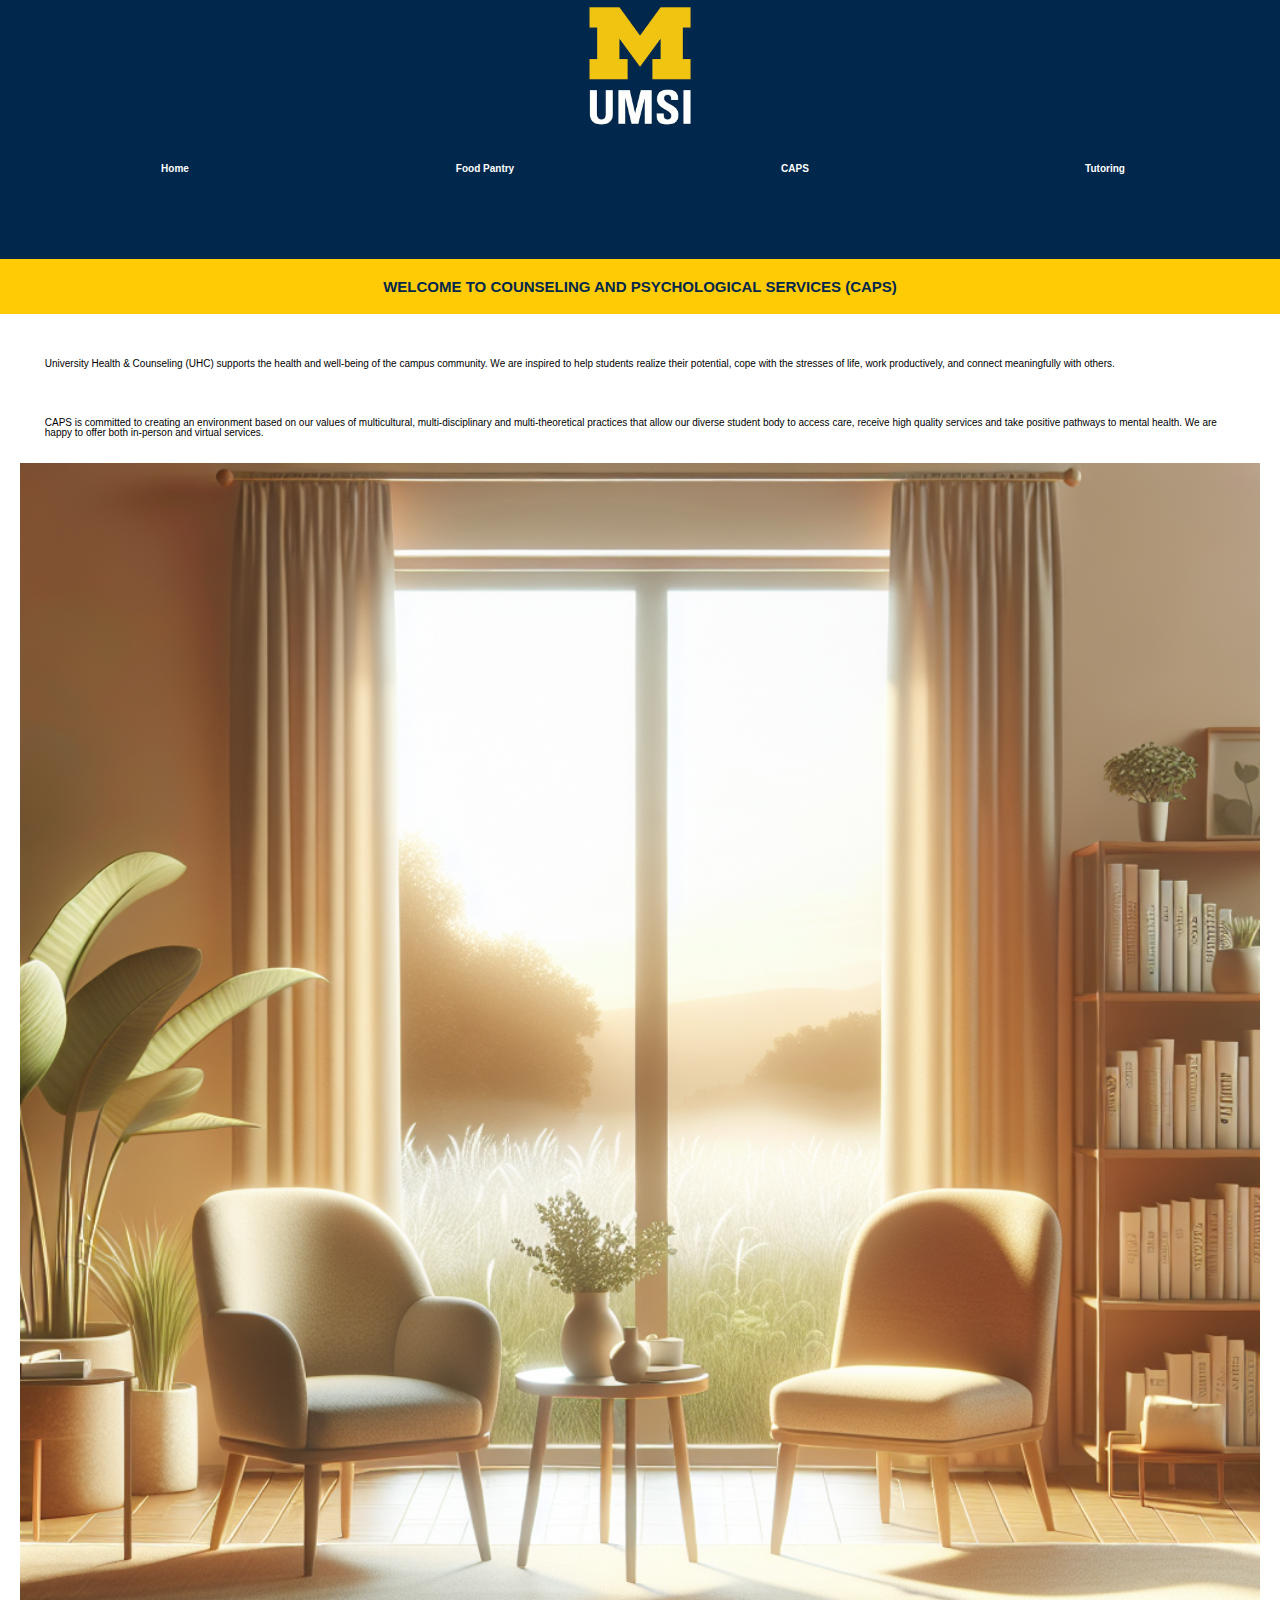
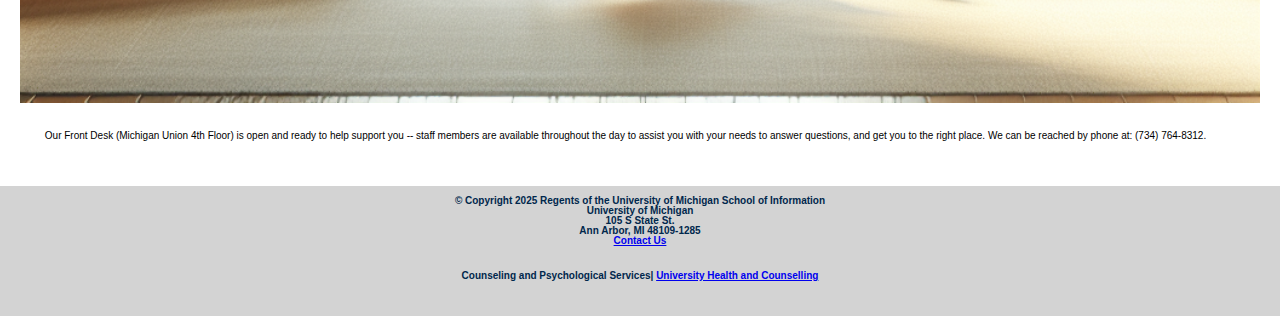
==== caps.html @ ef5998c7 "Add files via upload" ====
<!DOCTYPE html>
<html lang="en">
<head>
    <meta charset="UTF-8">
    <meta name="viewport" content="width=device-width, initial-scale=1.0">
    <link rel="stylesheet" type="text/css" href="css/html5reset.css">
    <link rel="stylesheet" type="text/css" href="css/style.css">
    <title>Counseling and Psychological Services</title>
</head>
<body class = "body-grid">
<header>
    <a class = "skip-link" href = "#content">Skip to Main Content</a>
    <img class= "umsi-logo" src="images/UMSI_signature_vertical_informal_solidblue.jpg" alt="UMSI Logo">
    <nav>
        <ul class="nav-grid-items">
            <li class="header-item"><a href = "index.html">Home</a></li>
            <li class="header-item"><a href = "foodpantry.html">Food Pantry</a></li>
            <li class="header-item"><a href = "caps.html">CAPS</a></li>
            <li class="header-item"><a href = "tutoring.html">Tutoring</a></li>
        </ul>
    </nav>
    <h1>CAPS</h1>
</header>
<main id="content">
    <h2>
    Welcome to Counseling and Psychological Services (CAPS)
    </h2>

    <section>
    <p>
        University Health & Counseling (UHC) supports the health and well-being of the campus community. We are inspired to help students realize their potential, cope with the stresses of life, work productively, and connect meaningfully with others.
    </p>
    <p>
        CAPS is committed to creating an environment based on our values of multicultural, multi-disciplinary and multi-theoretical practices that allow our diverse student body to access care, receive high quality services and take positive pathways to mental health. We are happy to offer both in-person and virtual services.
    </p>
    <img src="images/download_caps.png" alt="An AI generated image of a therapist's office">
    <!-- Image generated from UMGPT with the prompt, "image appropriate for counselling and psychological services website"
        UMGPT. (2024). UMGPT (August 29th version) [Large language model]. -->
    <p>
        Our Front Desk (Michigan Union 4th Floor) is open and ready to help support you -- staff members are available throughout the day to assist you with your needs to answer questions, and get you to the right place. We can be reached by phone at: (734) 764-8312.
    </p>
</section>
</main>

    

    <footer>
                        
        
        © Copyright <span>2025</span> Regents of the University of Michigan
            
            School of Information<br>
            University of Michigan<br>
            105 S State St.<br>
            Ann Arbor, MI 48109-1285<br>
   
            <a href="/about-umsi/contact-us">Contact Us</a>
             <p>Counseling and Psychological Services| <a href="https://caps.umich.edu/">University Health and Counselling</a></p>
       
      
      </footer>
</body>
</html>
---- css/style.css ----
.skip-link {
    position: absolute;
    left: -10000px;
    top: auto;
    width: 1px;
    height: 1px;
    overflow: hidden;

}

.skip-link:focus {
position: static;
  width: auto;
  height: auto;
  color: #FFFF;
  background-color: #00274C;
}

.nav-grid-items {
    background-color: #00274C;
    display: grid;
    grid-template-columns: 1fr 1fr 1fr 1fr;
    padding: 20px;
    justify-items: center;

}

.header-item {
    font-weight: bolder;
    justify-items: stretch;
    padding: 5%;
    color: white;

}


nav a {
    text-decoration: none;
    justify-items: stretch;
    color: white;
}

nav a:hover {
    color: #FFCB05;
    text-decoration: underline;

}
nav a:target {
    color: white;
  background-color: #007bff;
  font-weight: bold;
}


header {
    background-color: #00274C;
    position: sticky;
    top: 0;
    width: 100%;
    height: auto;
}
.umsi-logo {
    width: 10%;
    display: block;
    margin-left: auto;
    margin-right: auto;
    border-width: 0;
}

img {
    width: 100%; }

p, ul, ol {
    font-family: Arial, Helvetica, sans-serif;
    text-align: left;
    font-size: 10px;
    padding: 2%
}


h1 {
    visibility: hidden;
    font-family: 'Arial';
    background-color: #00274C;
    color: #FFFF;
    font-size: 10px;
    text-align: center;
    padding: 20px;
}

h2 {
    text-transform: uppercase;
    font-family: 'Trebuchet MS', 'Lucida Sans Unicode', 'Lucida Grande', 'Lucida Sans', Arial, sans-serif;
    background-color: #FFCB05;
    color: #00274C;
    font-size: 15px;
    text-align: center;
    font-size: bold;
    padding: 20px
}

h3 {
    text-transform: uppercase;
    font-family: 'Trebuchet MS', 'Lucida Sans Unicode', 'Lucida Grande', 'Lucida Sans', Arial, sans-serif;
    background-color: #00274C;
    color: #FFFF;
    font-size: 14px;
    padding: 10px;
}

h4 {
    text-transform: uppercase;
    font-family: 'Trebuchet MS', 'Lucida Sans Unicode', 'Lucida Grande', 'Lucida Sans', Arial, sans-serif;
    background-color: #00274C;
    color: #FFFF;
    font-size: 12px;
    text-align: center;

  }

footer {
    font-family: 'Arial';
    grid-area: footer;
    background-color: lightgray;
    color: #00274C;
    font-weight: bold;
    padding: 10px;
    text-align: center;
    font-size: 10px;
  }

 footer p {
    text-align: center;
 } 


footer p a:visited {
    color: black;
  }


 .grid-list-outside-classroom {
    display: grid;
    grid-template-columns: 1fr 1fr;
    padding: 20px;
    justify-items: center;
    list-style: none;
 } 

 figure {
    border-width: 20px;
 }


section {
    padding: 20px;
}

.grid-pantry {
    display: grid;
    grid-template-columns: 1fr 1fr;
    padding: 20px;
    align-items: center;
    list-style: none;
}


.mental-health-grid{
    display: grid;
    grid-template-columns: 1fr 1fr;
    grid-template-rows: 1fr 1fr 1fr;
}

.physical-health-grid {
    display: grid;
    grid-template-columns: 1fr 1fr 1fr;
}

figcaption {
    font-size: 5px;
}
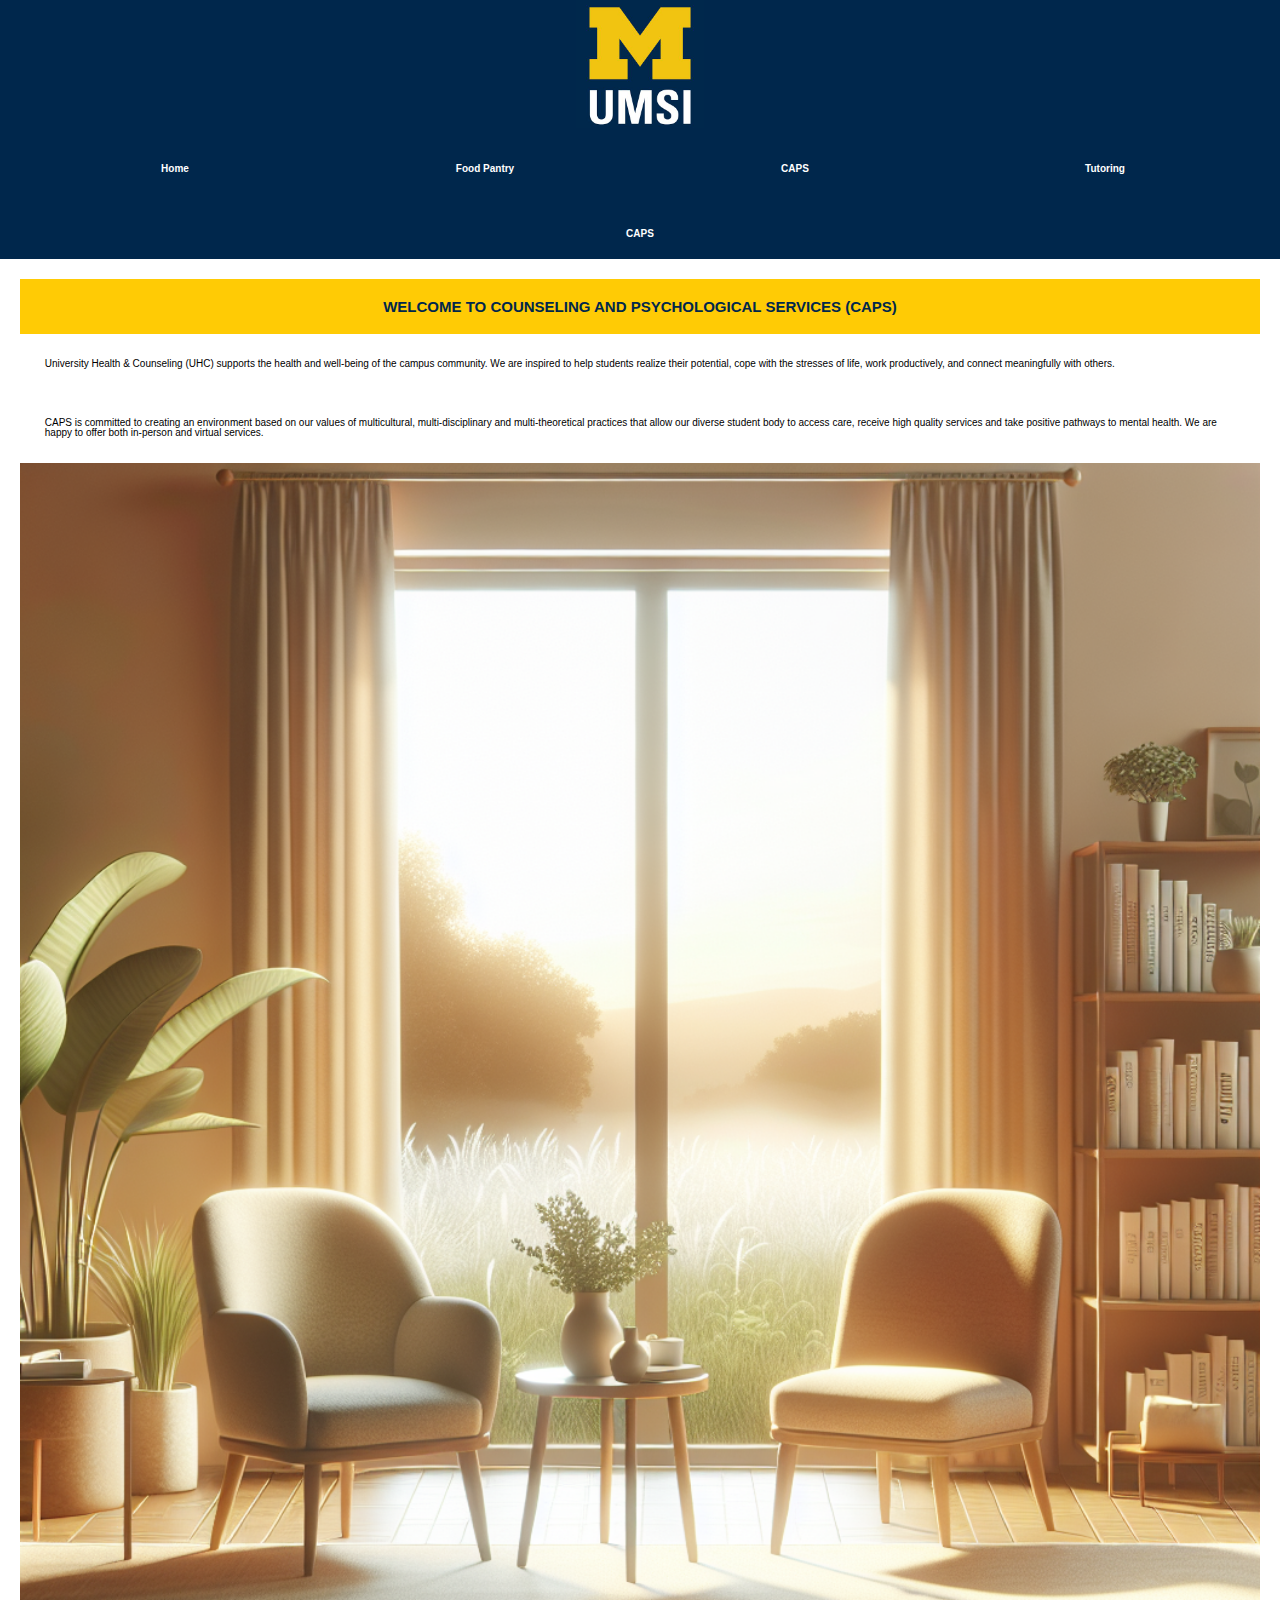
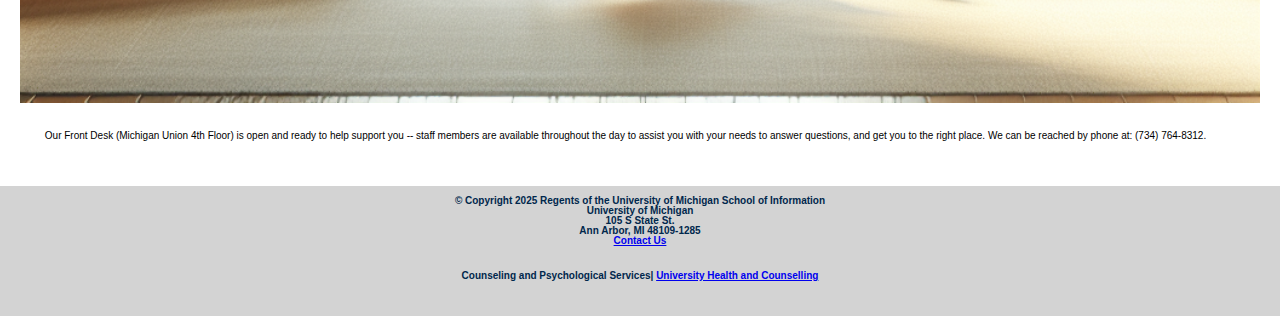
==== commit 374fef49: "Add files via upload" ====
--- a/caps.html
+++ b/caps.html
@@ -22,11 +22,12 @@
     <h1>CAPS</h1>
 </header>
 <main id="content">
-    <h2>
-    Welcome to Counseling and Psychological Services (CAPS)
-    </h2>
+    
 
     <section>
+        <h2>
+            Welcome to Counseling and Psychological Services (CAPS)
+            </h2>
     <p>
         University Health & Counseling (UHC) supports the health and well-being of the campus community. We are inspired to help students realize their potential, cope with the stresses of life, work productively, and connect meaningfully with others.
     </p>
--- a/css/style.css
+++ b/css/style.css
@@ -80,7 +80,6 @@
 
 
 h1 {
-    visibility: hidden;
     font-family: 'Arial';
     background-color: #00274C;
     color: #FFFF;
